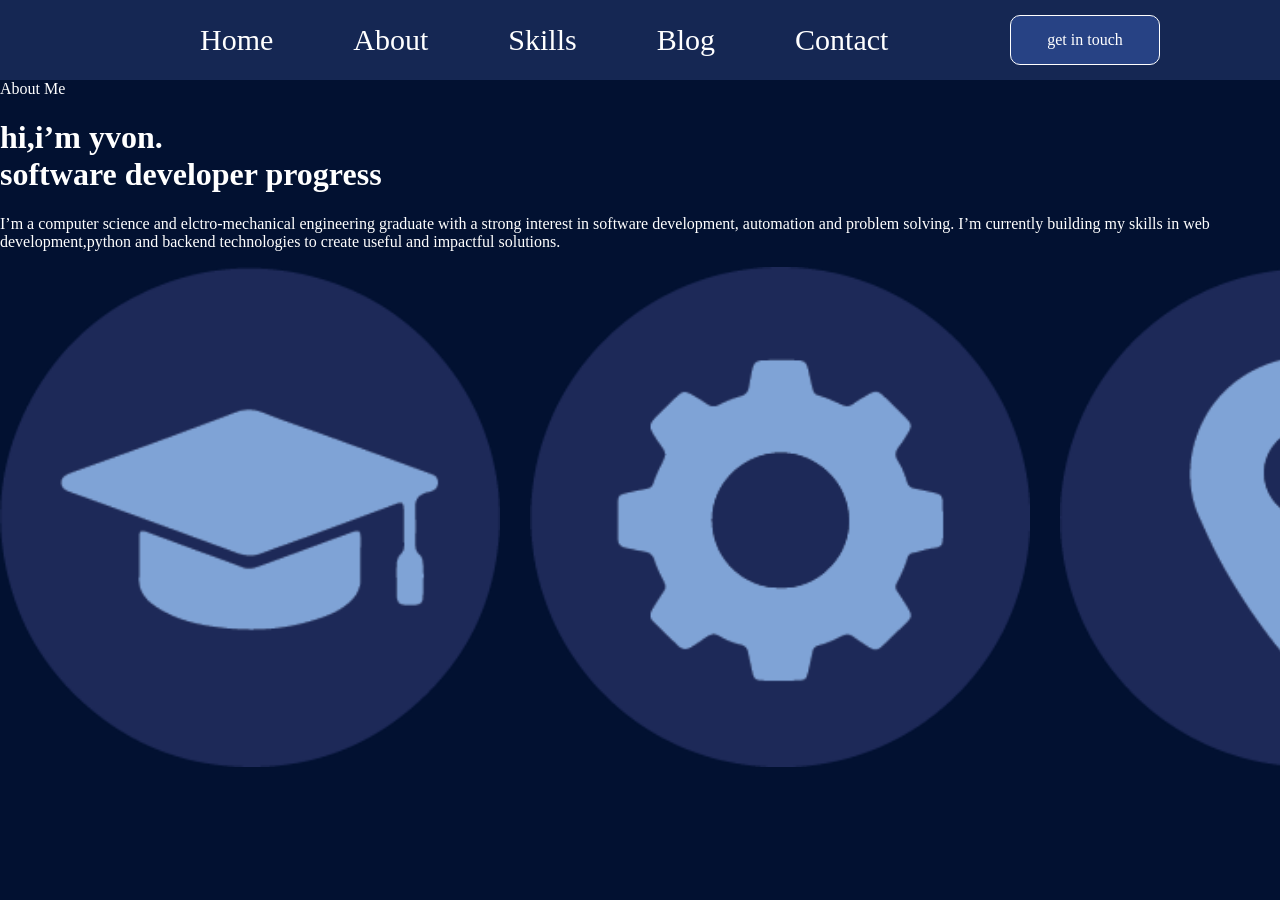
==== about.html @ f7f2f970 "adding landing page,about page and main css" ====
<!DOCTYPE html>
<html lang="en">
<head>
    <meta charset="UTF-8">
    <meta name="viewport" content="width=device-width, initial-scale=1.0">
    <title>About</title>
    <link rel="stylesheet" href="main.css">
</head>
<body>
    <header class="header">
    <nav class="nav">
        <ul class="links">
            <li><a href="index.html">Home</a></li>
            <li><a href="about.html">About</a></li>
            <li><a href="skills.html">Skills</a></li>
            <li><a href="blog.html">Blog</a></li>
            <li><a href="contact.html">Contact</a></li>
        </ul>
        <a href="contact.html" class="button">get in touch</a>
    </nav>
    </header>
    <main class="contentA">
        <div class="diva1">
            <div class="diva11">
                <div class="diva111">About Me</div>
                <div class="diva112">
                    <h1 class="ta1">hi,i’m yvon.<br>software developer progress</h1>
                </div>
                <div class="diva113">
                    <p>I’m a computer science and elctro-mechanical engineering graduate with a strong interest in software development, automation  and problem solving. I’m currently building my skills in web development,python and backend technologies to create useful and impactful solutions.</p>
                </div>
            </div>
            <div class="diva12"></div>
        </div>
        <div class="diva2">
            <div class="diva21">
                <img src="./images/education.png">
            </div>
            <div class="diva22">
                <img src="./images/engineering graduate.png">
            </div>
            <div class="diva23">
                <img src="./images/based in.png">
            </div>
            <div class="diva23">
                <img src="./images/focus.png">
            </div>
        </div>
        <div class="diva3">
            <div class="diva31">
                <div class="diva311"></div>
                <div class="diva312"></div>
            </div>
            <div class="diva32">
                <div class="diva311"></div>
                <div class="diva312"></div>
            </div>
            <div class="diva33">
                <div class="diva311"></div>
                <div class="diva312"></div>
            </div>
        </div>
    </main>
</body>
</html>
---- main.css ----
*{
    box-sizing: border-box;
}

body{
    margin:0;
    font-family:Katibeh,serif;
    background-color:#021131;
    color:#ffffff;

}

.header{
    background-color:#152753;

}
.nav{
    display: flex;
    align-items:center;
    width:100%;
    height:80px;
}

.links{
    display: flex;
    align-items:center;
    list-style:none;
    margin-left:200px;
    padding:0;
    gap:80px;
    flex:1;   

}
.links a{
    color:white;
    text-decoration:none;
}

.links a:hover{
    color:#3B82F6;
    text-decoration:underline;
    
}
.button{
    display: inline-flex;
    align-items:center;
    justify-content:center;
    background-color:#274284;
    color:white;
    text-decoration:none;
    border:1px solid;
    width:150px;
    height:50px;
    border-radius:10px;
    font-size:16px;
    margin-right:120px;
}
.button:hover{
    background-color:#3B82F6;
}

.content{
    display: flex;  
    grid-template-columns:1.1fr 0.9;
    padding:100px;
}
.div11{
    background-color:#152753;
    color:#4a95eb;
    font-size:30px;
    width:400px;
    height:40px;
    border-radius:10px

}
.t1{
    font-size:50px;
    font-family:Katibeh;
}
.t2{
    color:#4a95eb;
    font-size:50px;
    font-family: Katibeh;
}
.landingp{
    font-size:25px;
    font-family: Katibeh;
}
.div14{
    display:flex;
    gap:100px;
    display: flex;
    justify-content: center;
}
.div141{
    display: flex;
    justify-content: center;
    align-items: center;
    background-color:#6376a4;
    width: 200px;
    height:60px;
    border-radius: 10px;
}

a{
    text-decoration: none;
    color:white;
    font-size:30px;
}
.div142{
    display: flex;
    justify-content: center;
    align-items: center;
    background-color:#152753;
    width: 200px;
    height: 60px;
    border-radius: 10px;
}
.div2{
    display: flex;
    justify-content: center;
    align-items: center;
}
img{
    width: 500px;
    height:500px;
}
.diva2{
    display: flex;
    gap:30px;
}
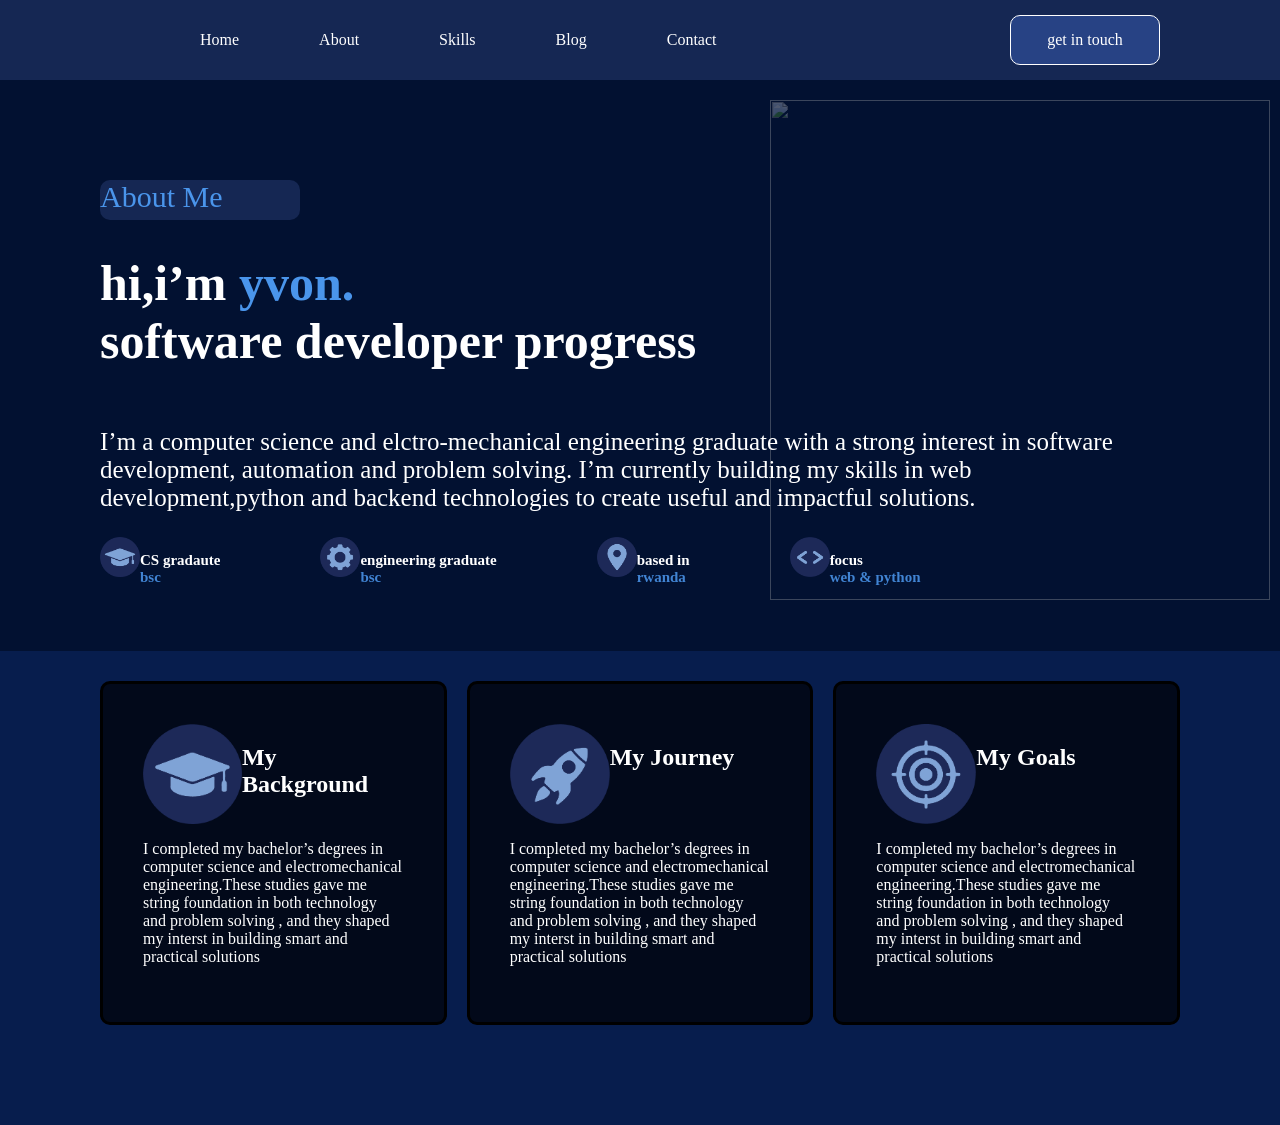
==== commit 5383a3fc: "adding about page with the main css file" ====
--- a/about.html
+++ b/about.html
@@ -24,40 +24,70 @@
             <div class="diva11">
                 <div class="diva111">About Me</div>
                 <div class="diva112">
-                    <h1 class="ta1">hi,i’m yvon.<br>software developer progress</h1>
+                    <h1 class="ta1">hi,i’m <span class="spanl">yvon.</span><br>software developer progress</h1>
                 </div>
                 <div class="diva113">
-                    <p>I’m a computer science and elctro-mechanical engineering graduate with a strong interest in software development, automation  and problem solving. I’m currently building my skills in web development,python and backend technologies to create useful and impactful solutions.</p>
+                    <p class="aboutp">I’m a computer science and elctro-mechanical engineering graduate with a strong interest
+                         in software development, automation  and problem solving. I’m currently building my skills in web 
+                         development,python and backend technologies to create useful and impactful solutions.</p>
+                    <img class="aboutimg" src="./images/profile revert.png">      
                 </div>
             </div>
-            <div class="diva12"></div>
         </div>
         <div class="diva2">
             <div class="diva21">
-                <img src="./images/education.png">
+                <img class="diva12img" src="./images/education.png">
+                <h3 class="head3about">CS gradaute<br><span class="catabout">bsc</span></h3>
             </div>
             <div class="diva22">
-                <img src="./images/engineering graduate.png">
+                <img class="diva12img" src="./images/engineering graduate.png">
+                <h3 class="head3about">engineering graduate<br><span class="catabout">bsc</span></h3>
             </div>
             <div class="diva23">
-                <img src="./images/based in.png">
+                <img class="diva12img" src="./images/based in.png">
+                <h3 class="head3about">based in<br><span class="catabout">rwanda</span></h3>
             </div>
             <div class="diva23">
-                <img src="./images/focus.png">
+                <img class="diva12img" src="./images/focus.png">
+                <h3 class="head3about">focus <br><span class="catabout">web & python</span></h3>
             </div>
         </div>
         <div class="diva3">
             <div class="diva31">
-                <div class="diva311"></div>
-                <div class="diva312"></div>
+                <div class="diva311">
+                    <img class="footimag" src="./images/education.png">
+                    <h2>My Background</h2>
+                </div>
+                <div class="diva312">
+                    <p>I completed my bachelor’s degrees in computer science and electromechanical engineering.These studies gave
+                    me string foundation in both technology and problem solving , and they shaped my interst in building  smart
+                     and  practical solutions</p>
+                </div>
             </div>
             <div class="diva32">
-                <div class="diva311"></div>
-                <div class="diva312"></div>
+                <div class="diva311">
+                    <img class="footimag" src="./images/my journey.png">
+                <h2>My Journey</h2>
+                </div>
+                <div class="diva312">
+                    <p>I completed my bachelor’s degrees in computer science and electromechanical engineering.These studies gave
+                        me string foundation in both technology and problem solving , and they shaped my interst in building  smart
+                        and  practical solutions
+                    </p>
+                </div>
             </div>
             <div class="diva33">
-                <div class="diva311"></div>
-                <div class="diva312"></div>
+                <div class="diva311">
+                    <img class="footimag" src="./images/my goals.png">
+                    <h2>My Goals</h2>
+                </div>
+                <div class="diva312">
+                    <p>
+                        I completed my bachelor’s degrees in computer science and electromechanical engineering.These studies gave
+                         me string foundation in both technology and problem solving , and they shaped my interst in building  smart
+                        and  practical solutions
+                    </p>
+                </div>
             </div>
         </div>
     </main>
--- a/main.css
+++ b/main.css
@@ -70,14 +70,13 @@
     font-size:30px;
     width:400px;
     height:40px;
-    border-radius:10px
-
+    border-radius:10px;
 }
 .t1{
     font-size:50px;
     font-family:Katibeh;
 }
-.t2{
+.spanl{
     color:#4a95eb;
     font-size:50px;
     font-family: Katibeh;
@@ -90,7 +89,7 @@
     display:flex;
     gap:100px;
     display: flex;
-    justify-content: center;
+    justify-content: left;
 }
 .div141{
     display: flex;
@@ -102,7 +101,7 @@
     border-radius: 10px;
 }
 
-a{
+.linkl1{
     text-decoration: none;
     color:white;
     font-size:30px;
@@ -125,7 +124,100 @@
     width: 500px;
     height:500px;
 }
+.contentA{  
+    grid-template-columns:1.1fr 0.9;
+    padding:0px;
+}
+.ta1{
+    font-size:50px;
+    font-family:Katibeh;
+}
+.aboutp{
+    font-size:25px;
+    font-family: Katibeh;
+}
+.diva23{
+    display: flex;
+}
+.diva12img{
+    width:40px;
+    height:40px;
+}
+.diva111{
+    background-color:#152753;
+    color:#4a95eb;
+    font-size:30px;
+    width:200px;
+    height:40px;
+    border-radius:10px
+}
+.diva113{
+    display: flex;
+}
+.aboutimg{
+    width: 500px;
+    height:500px;
+    position:absolute;
+    opacity:0.3;
+    right:10px;
+    top:100px;
+}
 .diva2{
     display: flex;
-    gap:30px;
-}
+    gap:100px;   
+}
+.head3about{
+    font-size:15px;
+}
+.diva22{
+    display: flex;
+}
+.diva21{
+    display: flex;
+}
+.catabout{
+    color:#4184d3;
+}
+.footimag{
+    width:100px;
+    height:100px;
+} 
+.diva3{
+    display: flex;
+    background-color: #071d4d;
+    width:100%;
+    gap:20px;
+}
+.diva1{
+    margin:100px 100px 0px 100px;
+}
+.diva2{
+    margin:0 100px 50px 100px ;
+}
+.diva33{
+    background-color: #02091a;
+    border:solid;
+    margin:30px 100px  100px 0;
+    padding: 40px;
+    border-color: black;
+    border-radius: 10px;
+}
+.diva32{
+    background-color: #02091a;
+    border:solid;
+    margin:30px 0 100px 0;
+    padding: 40px;
+    border-color: black;
+    border-radius: 10px;
+}
+.diva31{
+    background-color: #02091a;
+    border:solid;
+    margin:30px 0 100px 100px;
+    padding: 40px;
+    border-color: black;
+    border-radius: 10px;
+}
+.diva311{
+    display: flex;
+}
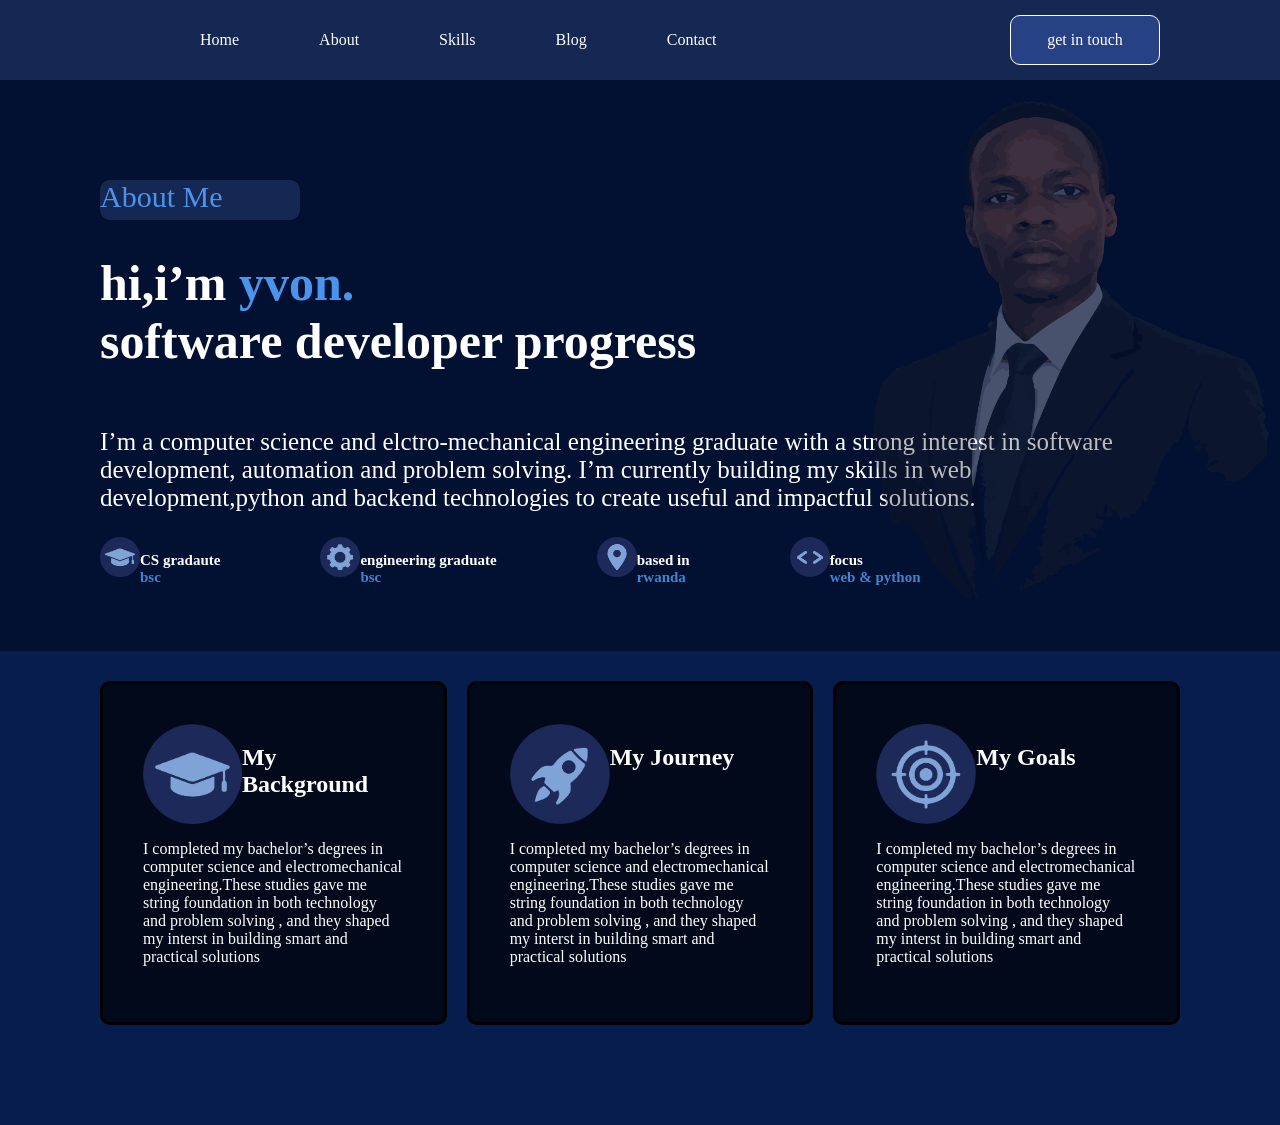
==== commit e35157f7: "add everything to the main branch" ====
--- a/about.html
+++ b/about.html
@@ -67,7 +67,7 @@
             <div class="diva32">
                 <div class="diva311">
                     <img class="footimag" src="./images/my journey.png">
-                <h2>My Journey</h2>
+                    <h2>My Journey</h2>
                 </div>
                 <div class="diva312">
                     <p>I completed my bachelor’s degrees in computer science and electromechanical engineering.These studies gave
